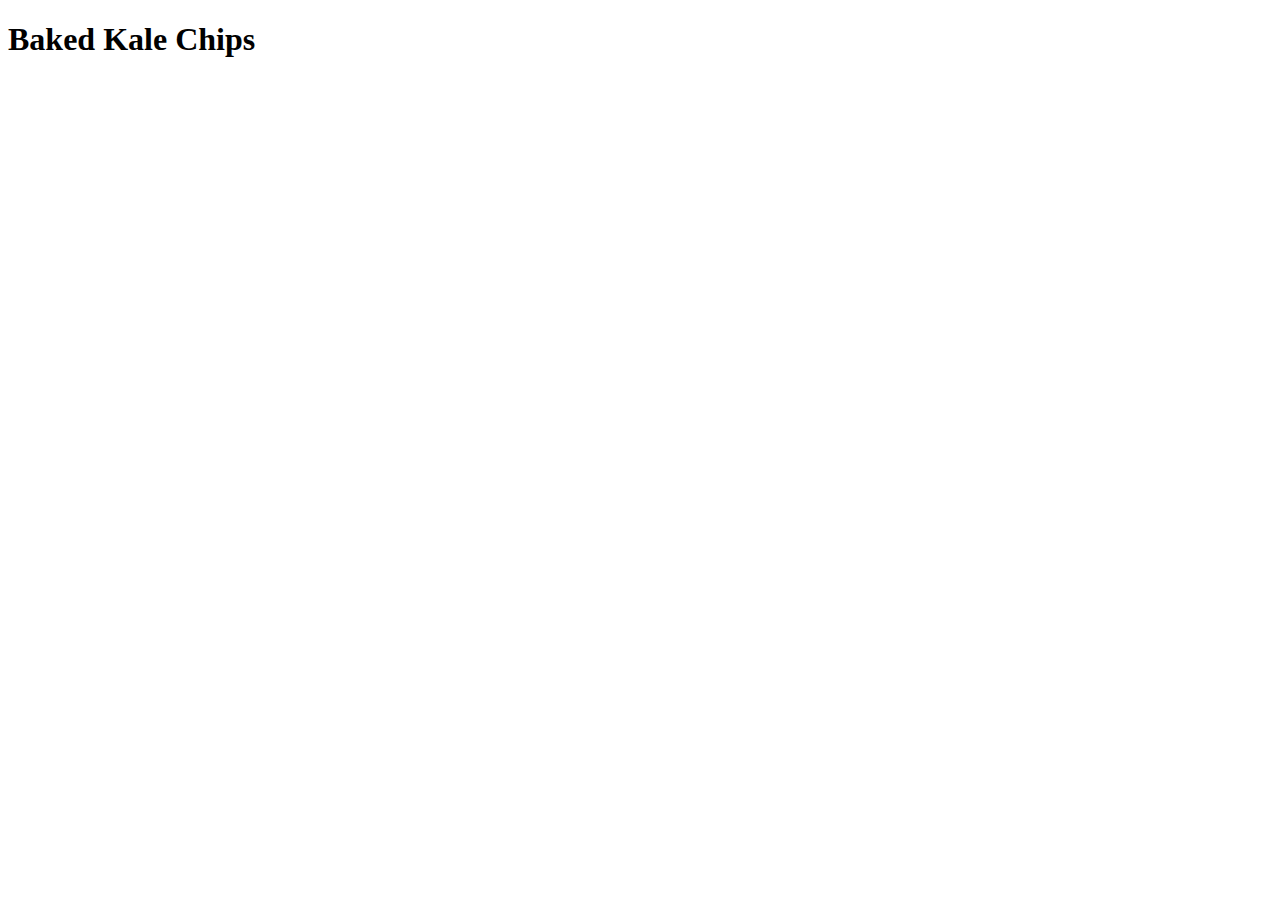
==== recipes/baked_kale_chips.html @ 1b34cdcd "Add recipe pages and link to homepage" ====
<!DOCTYPE html>
<html lang="en">
<head>
    <meta charset="UTF-8">
    <meta http-equiv="X-UA-Compatible" content="IE=edge">
    <meta name="viewport" content="width=device-width, initial-scale=1.0">
    <title>Baked Kale Chips</title>
</head>
<body>
    <h1>Baked Kale Chips</h1>
</body>
</html>
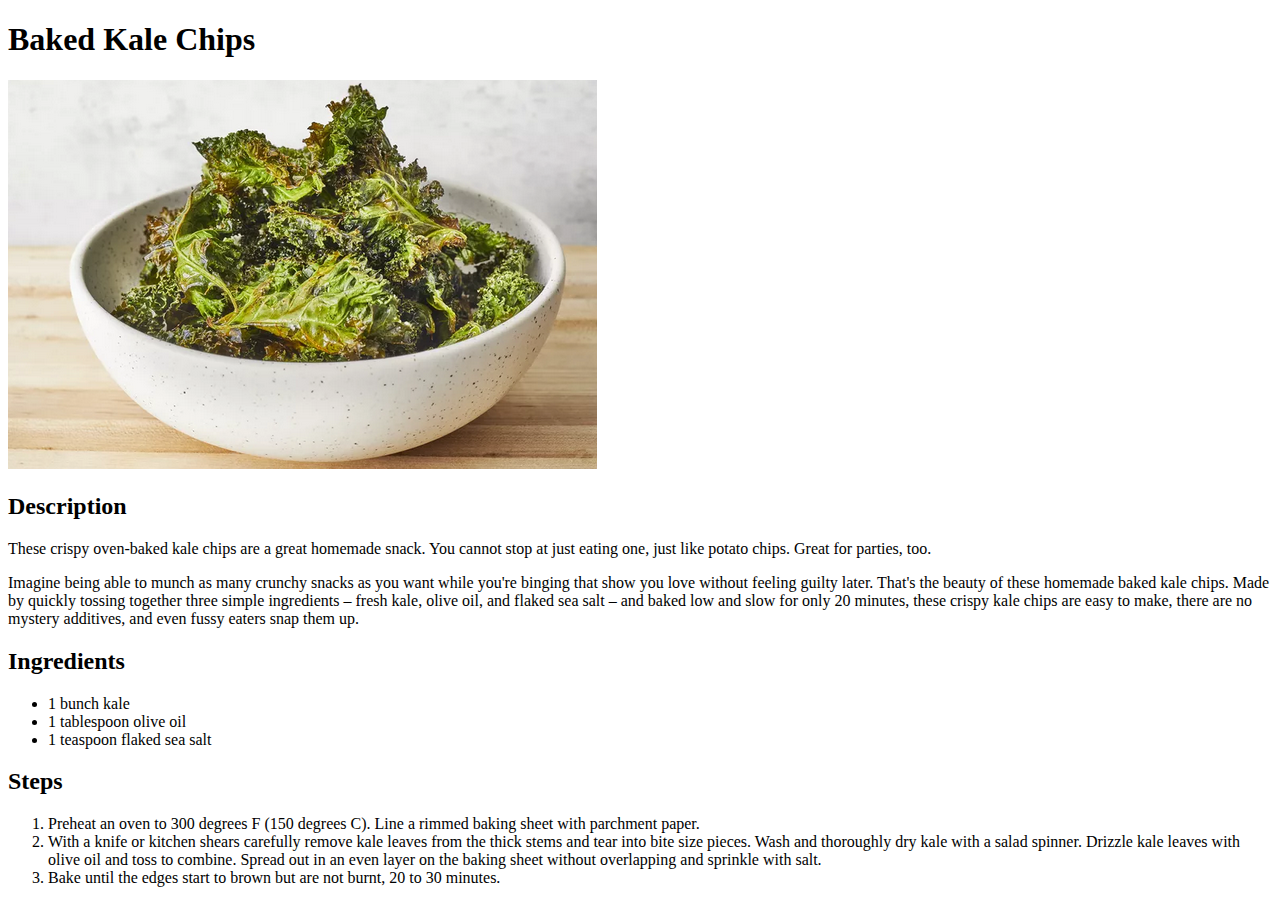
==== commit 87a6be66: "Add content to recipes and delete extra recipes" ====
--- a/recipes/baked_kale_chips.html
+++ b/recipes/baked_kale_chips.html
@@ -8,5 +8,31 @@
 </head>
 <body>
     <h1>Baked Kale Chips</h1>
+        <img src="/images/kale_chips.png">
+    <h2>Description</h2>
+        <p>
+            These crispy oven-baked kale chips are a great homemade snack. You cannot stop at just eating one, just like potato
+            chips. Great for parties, too.
+        </p>
+        <p>
+            Imagine being able to munch as many crunchy snacks as you want while you're binging that show you love without feeling
+            guilty later. That's the beauty of these homemade baked kale chips. Made by quickly tossing together three simple
+            ingredients – fresh kale, olive oil, and flaked sea salt – and baked low and slow for only 20 minutes, these crispy kale
+            chips are easy to make, there are no mystery additives, and even fussy eaters snap them up.
+        </p>
+    <h2>Ingredients</h2>
+        <ul>
+            <li>1 bunch kale</li>
+            <li>1 tablespoon olive oil</li>
+            <li>1 teaspoon flaked sea salt</li>
+        </ul>
+    <h2>Steps</h2>
+        <ol>
+            <li>Preheat an oven to 300 degrees F (150 degrees C). Line a rimmed baking sheet with parchment paper.</li>
+            <li>With a knife or kitchen shears carefully remove kale leaves from the thick stems and tear into bite size pieces. Wash
+            and thoroughly dry kale with a salad spinner. Drizzle kale leaves with olive oil and toss to combine. Spread out in an
+            even layer on the baking sheet without overlapping and sprinkle with salt.</li>
+            <li>Bake until the edges start to brown but are not burnt, 20 to 30 minutes.</li>
+        </ol>
 </body>
 </html>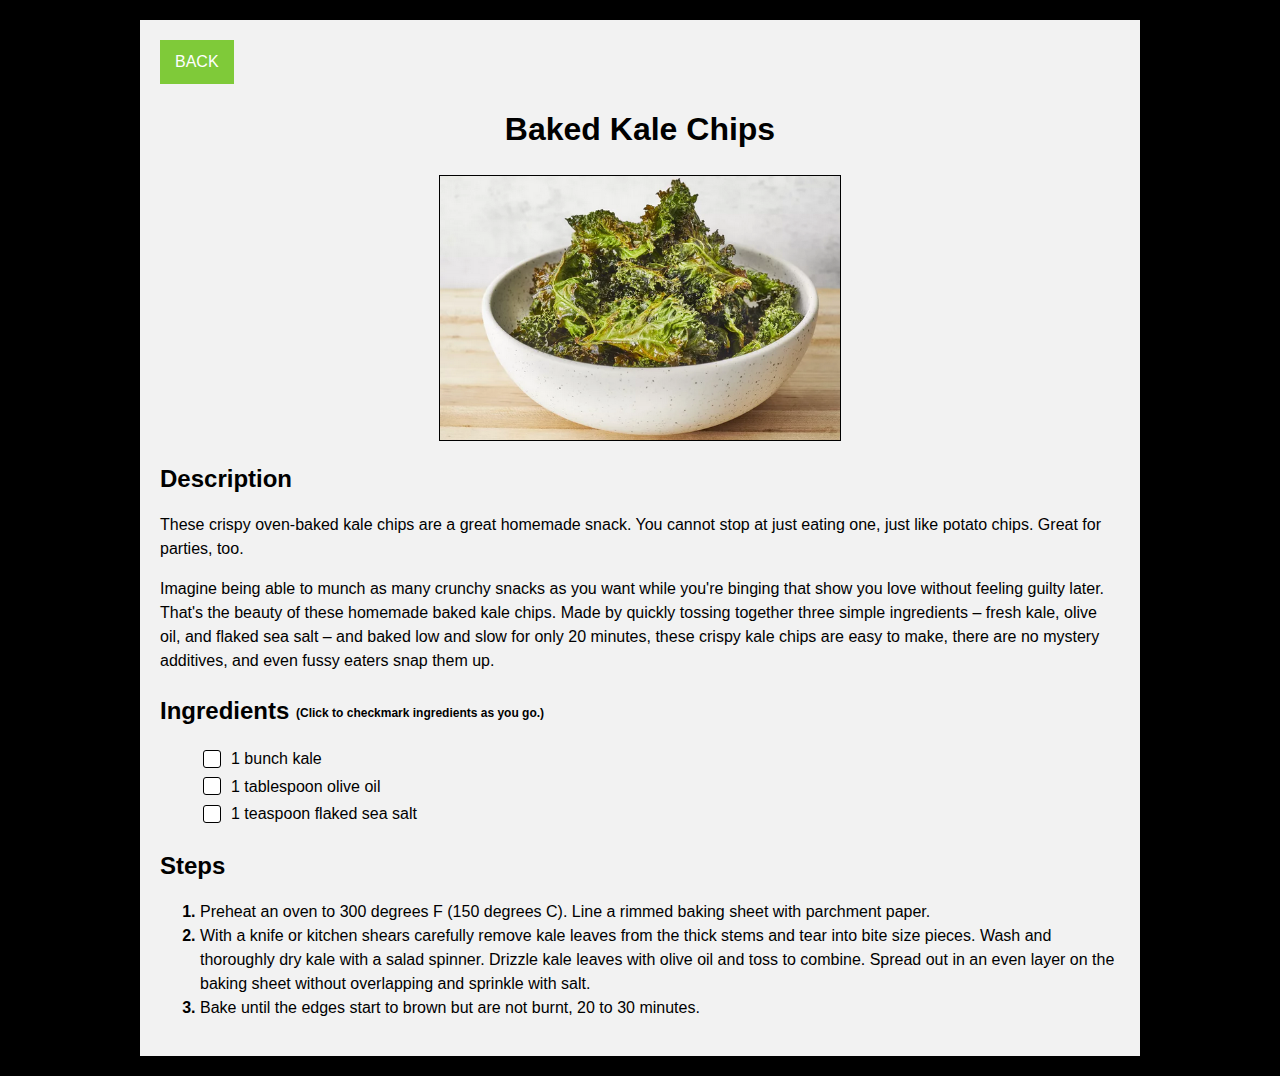
==== commit fb01ce55: "Add styles.css file and code to style project" ====
--- a/recipes/baked_kale_chips.html
+++ b/recipes/baked_kale_chips.html
@@ -5,34 +5,38 @@
     <meta http-equiv="X-UA-Compatible" content="IE=edge">
     <meta name="viewport" content="width=device-width, initial-scale=1.0">
     <title>Baked Kale Chips</title>
+    <link rel="stylesheet" href="../styles.css">
 </head>
 <body>
-    <h1>Baked Kale Chips</h1>
-        <img src="/images/kale_chips.png">
-    <h2>Description</h2>
-        <p>
-            These crispy oven-baked kale chips are a great homemade snack. You cannot stop at just eating one, just like potato
-            chips. Great for parties, too.
-        </p>
-        <p>
-            Imagine being able to munch as many crunchy snacks as you want while you're binging that show you love without feeling
-            guilty later. That's the beauty of these homemade baked kale chips. Made by quickly tossing together three simple
-            ingredients – fresh kale, olive oil, and flaked sea salt – and baked low and slow for only 20 minutes, these crispy kale
-            chips are easy to make, there are no mystery additives, and even fussy eaters snap them up.
-        </p>
-    <h2>Ingredients</h2>
-        <ul>
-            <li>1 bunch kale</li>
-            <li>1 tablespoon olive oil</li>
-            <li>1 teaspoon flaked sea salt</li>
-        </ul>
-    <h2>Steps</h2>
-        <ol>
-            <li>Preheat an oven to 300 degrees F (150 degrees C). Line a rimmed baking sheet with parchment paper.</li>
-            <li>With a knife or kitchen shears carefully remove kale leaves from the thick stems and tear into bite size pieces. Wash
-            and thoroughly dry kale with a salad spinner. Drizzle kale leaves with olive oil and toss to combine. Spread out in an
-            even layer on the baking sheet without overlapping and sprinkle with salt.</li>
-            <li>Bake until the edges start to brown but are not burnt, 20 to 30 minutes.</li>
-        </ol>
+    <div class="container">
+        <a href="../index.html" class="button">BACK</a>
+        <h1>Baked Kale Chips</h1>
+            <img src="/images/kale_chips.png">
+        <h2>Description</h2>
+            <p>
+                These crispy oven-baked kale chips are a great homemade snack. You cannot stop at just eating one, just like potato
+                chips. Great for parties, too.
+            </p>
+            <p>
+                Imagine being able to munch as many crunchy snacks as you want while you're binging that show you love without feeling
+                guilty later. That's the beauty of these homemade baked kale chips. Made by quickly tossing together three simple
+                ingredients – fresh kale, olive oil, and flaked sea salt – and baked low and slow for only 20 minutes, these crispy kale
+                chips are easy to make, there are no mystery additives, and even fussy eaters snap them up.
+            </p>
+        <h2>Ingredients <span>(Click to checkmark ingredients as you go.)</span></h2>
+            <ul>
+                <li class="blank"><input type="checkbox"class="checkbox">1 bunch kale</li>
+                <li class="blank"><input type="checkbox" class="checkbox">1 tablespoon olive oil</li>
+                <li class="blank"><input type="checkbox" class="checkbox">1 teaspoon flaked sea salt</li>
+            </ul>
+        <h2>Steps</h2>
+            <ol>
+                <li>Preheat an oven to 300 degrees F (150 degrees C). Line a rimmed baking sheet with parchment paper.</li>
+                <li>With a knife or kitchen shears carefully remove kale leaves from the thick stems and tear into bite size pieces. Wash
+                and thoroughly dry kale with a salad spinner. Drizzle kale leaves with olive oil and toss to combine. Spread out in an
+                even layer on the baking sheet without overlapping and sprinkle with salt.</li>
+                <li>Bake until the edges start to brown but are not burnt, 20 to 30 minutes.</li>
+            </ol>
+    </div>
 </body>
 </html>--- a/styles.css
+++ b/styles.css
@@ -0,0 +1,90 @@
+body {
+    font-family: "Open Sans", sans-serif;
+    background: url(/images/bg.jpg);
+    background-size: cover;
+    background-color: black;
+    background-repeat: no-repeat;
+}
+
+.container {
+    margin: 20px auto;
+    max-width: 960px;
+    min-height: 800px;
+    padding: 20px;
+    background-color: rgba(255, 255, 255, 0.95);
+    line-height: 1.5;
+}
+
+.button {
+    background-color: rgb(127, 202, 57);
+    border: none;
+    color: white;
+    padding: 10px 15px;
+    text-align: center;
+    text-decoration: none;
+    display: inline-block;
+    font-size: 16px;
+}
+
+h1 {
+    text-align: center;
+}
+
+h2 {
+    margin-bottom: 0;
+}
+
+span {
+    font-size: 12px;
+    display: inline-block;
+    vertical-align: middle;
+}
+
+img {
+    height: auto;
+    width: 400px;
+    margin: 0 auto;
+    display: block;
+    border: 1px solid black;
+}
+
+li::marker {
+    font-weight: bold;
+}
+
+.blank, .checkbox {
+    list-style-type: none;
+    padding-left: 0;
+    line-height: 1.7;
+}
+
+.checkbox {
+    vertical-align: middle;
+    display: none;
+}
+
+.checkbox {
+    -webkit-appearance: none;
+    background-color: white;
+    border: 1px solid black;
+    padding: 8px;
+    border-radius: 3px;
+    display: inline-block;
+    margin: 3px 10px 5px 3px;
+    position: relative;
+}
+
+.checkbox:checked {
+    background-color: white;
+    border: 1px solid black;
+    color: red;
+}
+
+.checkbox:checked:after {
+    content: '\2714';
+    font-size: 12px;
+    position: absolute;
+    top: 0px;
+    left: 3px;
+    color: red;
+}